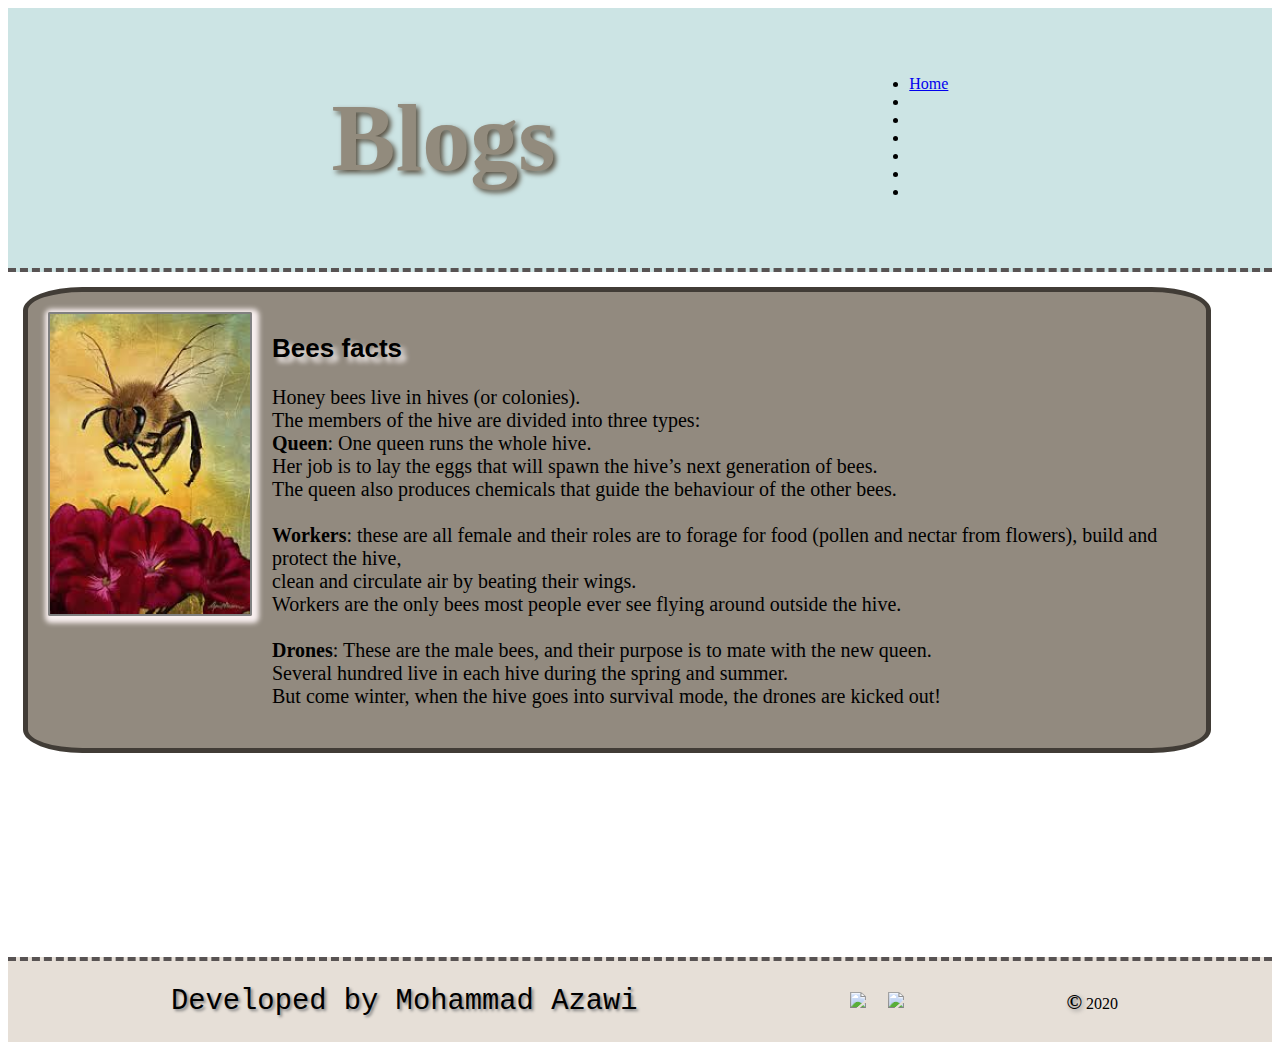
==== blogs.html @ b4b49e48 "add style to the content" ====
<!DOCTYPE html>
<html lang="en">
    <head>
        <title>Blogs</title>
        <meta charset="utf-8">
        <link rel="stylesheet" href="css/blog.css">
    </head>
    <body>
        <header id="b-header">
            <h1>Blogs</h1>
            <ul>
                <li><a href="index.html">Home</a></li>
                <li><a href="#one"></a></li>
                <li><a href="#two"></a></li>
                <li><a href="#three"></a></li>
                <li><a href="#four"></a></li>
                <li><a href="#five"></a></li>
                <li><a href="#six"></a></li>
            </ul>
        </header>
        <main>
                <div id="one" class="box">
                    <div>
                        <img src="img/Bees.jpg">
                    </div>
                    <div>
                        <h2>Bees facts</h2>
                        <p>
                            Honey bees live in hives (or colonies).<br>
                            The members of the hive are divided into three types:<br>
                            <strong>Queen</strong>: One queen runs the whole hive.<br>
                            Her job is to lay the eggs that will spawn the hive’s next generation of bees.<br>
                            The queen also produces chemicals that guide the behaviour of the other bees.<br><br>

                            <strong>Workers</strong>: 
                            these are all female and their roles are to forage for food
                            (pollen and nectar from flowers), build and protect the hive,<br>
                            clean and circulate air by beating their wings.<br>
                            Workers are the only bees most people ever see flying around outside the hive.<br><br>

                            <strong>Drones</strong>: These are the male bees,
                            and their purpose is to mate with the new queen.<br>
                            Several hundred live in each hive during the spring and summer.<br>
                            But come winter, when the hive goes into survival mode,
                            the drones are kicked out!<br>
                        </p>
                    </div>
                </div>
                <div id="two">
                    <div>
                        <img>
                    </div>
                    <h2></h2>
                    <p></p>
                </div>
                <div id="three">
                    <div>
                        <img>
                    </div>
                    <h2></h2>
                    <p></p>
                </div>
                <div id="four">
                    <div>
                        <img>
                    </div>
                    <h2></h2>
                    <p></p>
                </div>
                <div id="five">
                    <div>
                        <img>
                    </div>
                    <h2></h2>
                    <p></p>
                </div>
                <div id="six">
                    <div>
                        <img>
                    </div>
                    <h2></h2>
                    <p></p>
                </div>

        </main>
        <footer id="b-footer">
            <p>Developed by Mohammad Azawi</p>
            <ul>
                <li>
                  <img src="https://img.icons8.com/ios-filled/50/000000/linkedin.png"/>
                </li>
                <li>
                  <img src="https://img.icons8.com/ios-filled/50/000000/github.png"/>
                </li>
            </ul>
            <div><span>&copy;</span> 2020</div>
        </footer>
    </body>
</html>
---- css/blog.css ----
@import "header.css";
@import "footer.css";
@import "box.css";
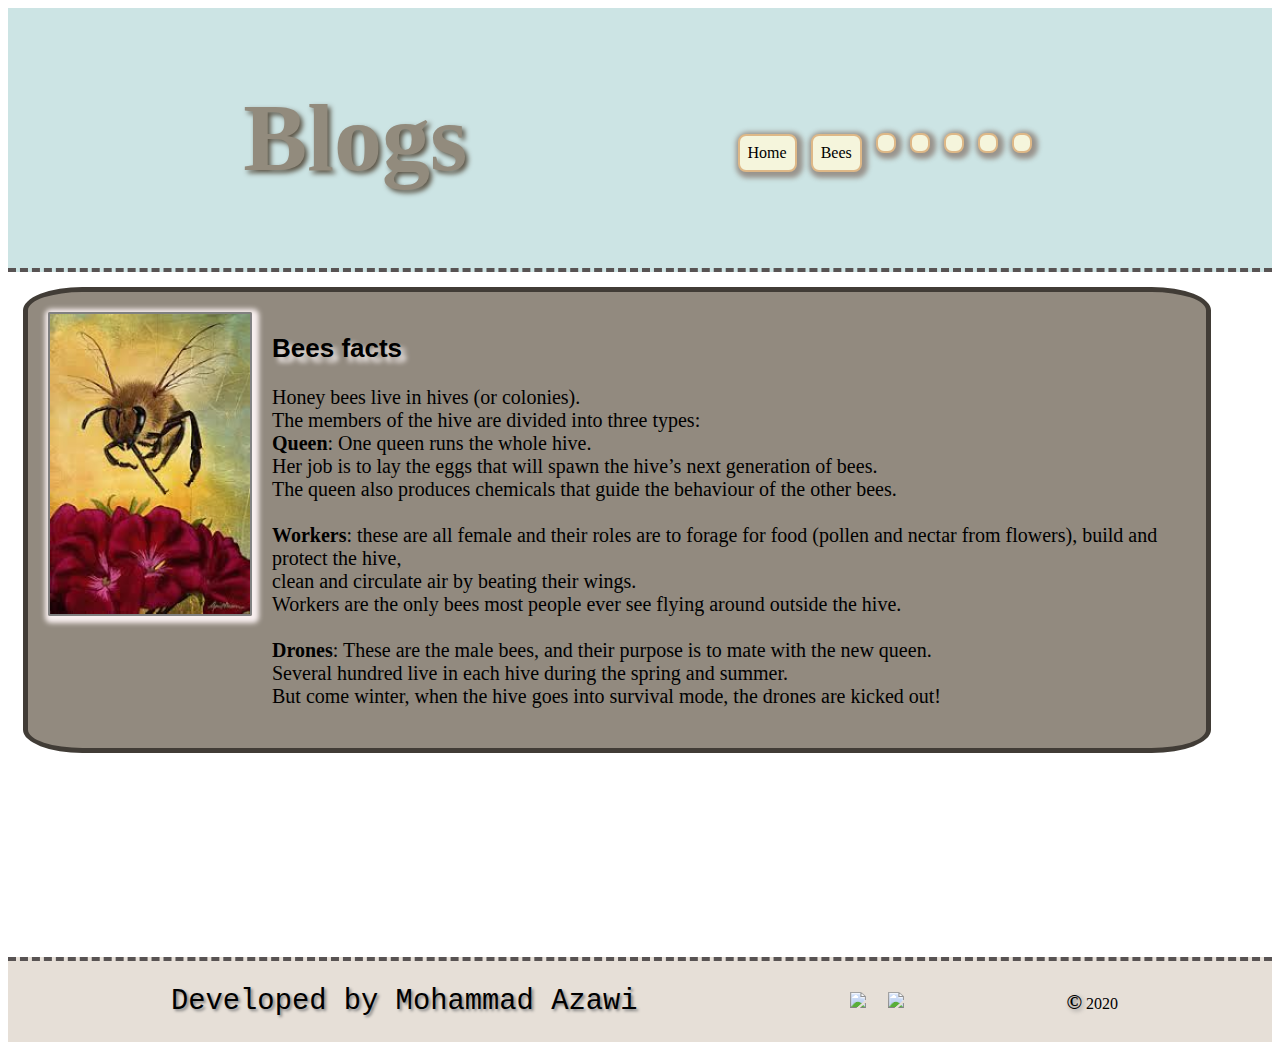
==== commit a93f6e67: "add ids and classes to nav.css" ====
--- a/blogs.html
+++ b/blogs.html
@@ -8,15 +8,17 @@
     <body>
         <header id="b-header">
             <h1>Blogs</h1>
-            <ul>
-                <li><a href="index.html">Home</a></li>
-                <li><a href="#one"></a></li>
-                <li><a href="#two"></a></li>
-                <li><a href="#three"></a></li>
-                <li><a href="#four"></a></li>
-                <li><a href="#five"></a></li>
-                <li><a href="#six"></a></li>
-            </ul>
+            <nav id="b-nav">
+                <ul>
+                    <li><a href="index.html">Home</a></li>
+                    <li><a href="#one"></a>Bees</li>
+                    <li><a href="#two"></a></li>
+                    <li><a href="#three"></a></li>
+                    <li><a href="#four"></a></li>
+                    <li><a href="#five"></a></li>
+                    <li><a href="#six"></a></li>
+                </ul>
+            </nav>
         </header>
         <main>
                 <div id="one" class="box">
--- a/css/blog.css
+++ b/css/blog.css
@@ -1,3 +1,4 @@
+@import "nav.css";
 @import "header.css";
 @import "footer.css";
 @import "box.css";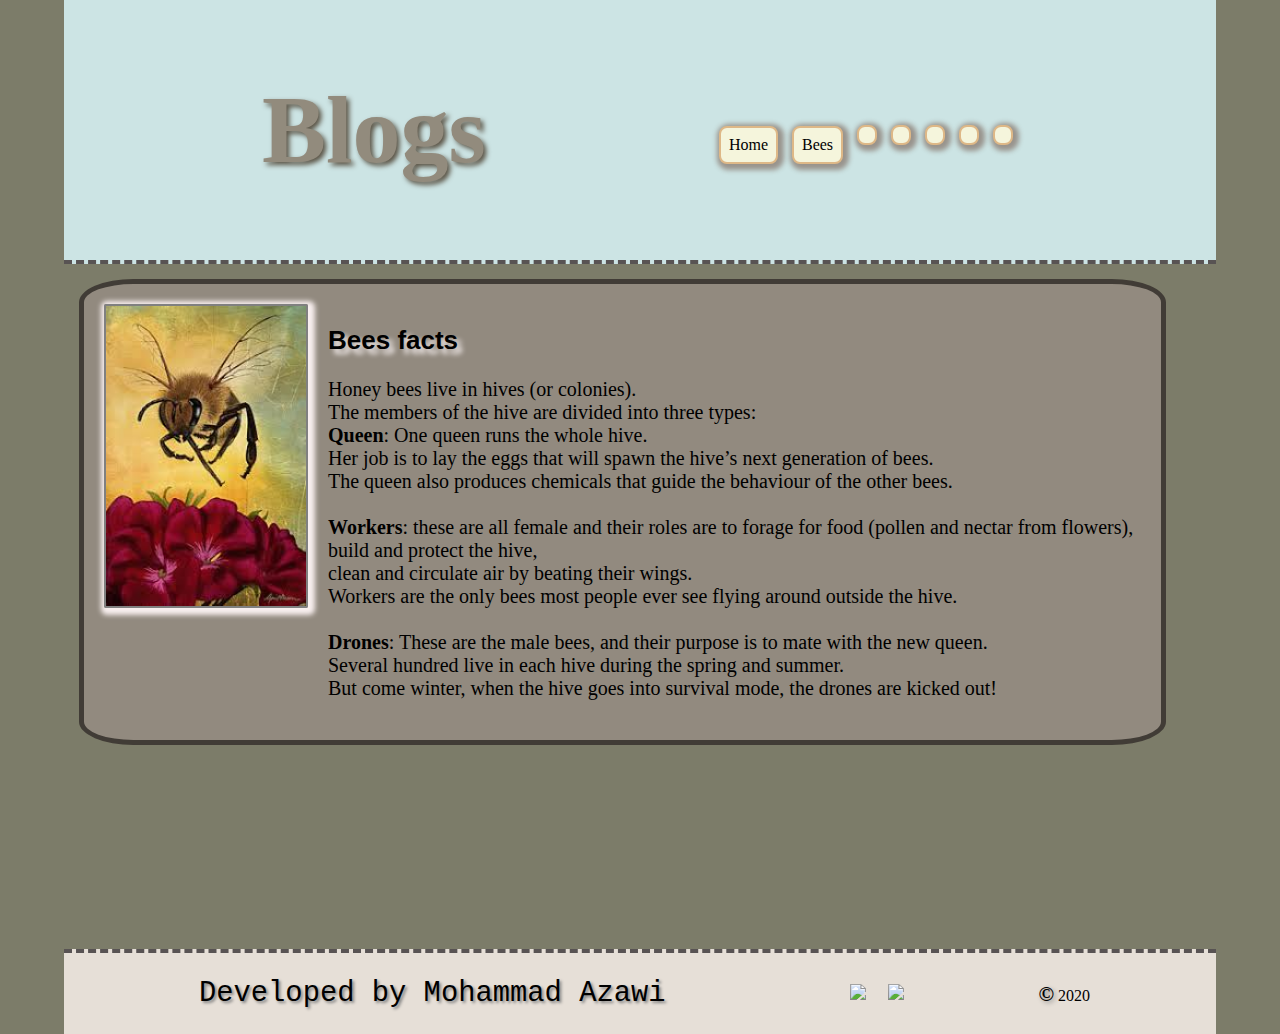
==== commit 1a3cbf32: "add img width and height" ====
--- a/blogs.html
+++ b/blogs.html
@@ -23,7 +23,7 @@
         <main>
                 <div id="one" class="box">
                     <div>
-                        <img src="img/Bees.jpg">
+                        <img src="img/Bees.jpg" alt="bees">
                     </div>
                     <div>
                         <h2>Bees facts</h2>
--- a/css/blog.css
+++ b/css/blog.css
@@ -1,4 +1,10 @@
 @import "nav.css";
 @import "header.css";
 @import "footer.css";
-@import "box.css";+@import "box.css";
+
+body{
+    width: 90%;
+    margin: 0 auto;
+    background-color: #7c7c69;
+}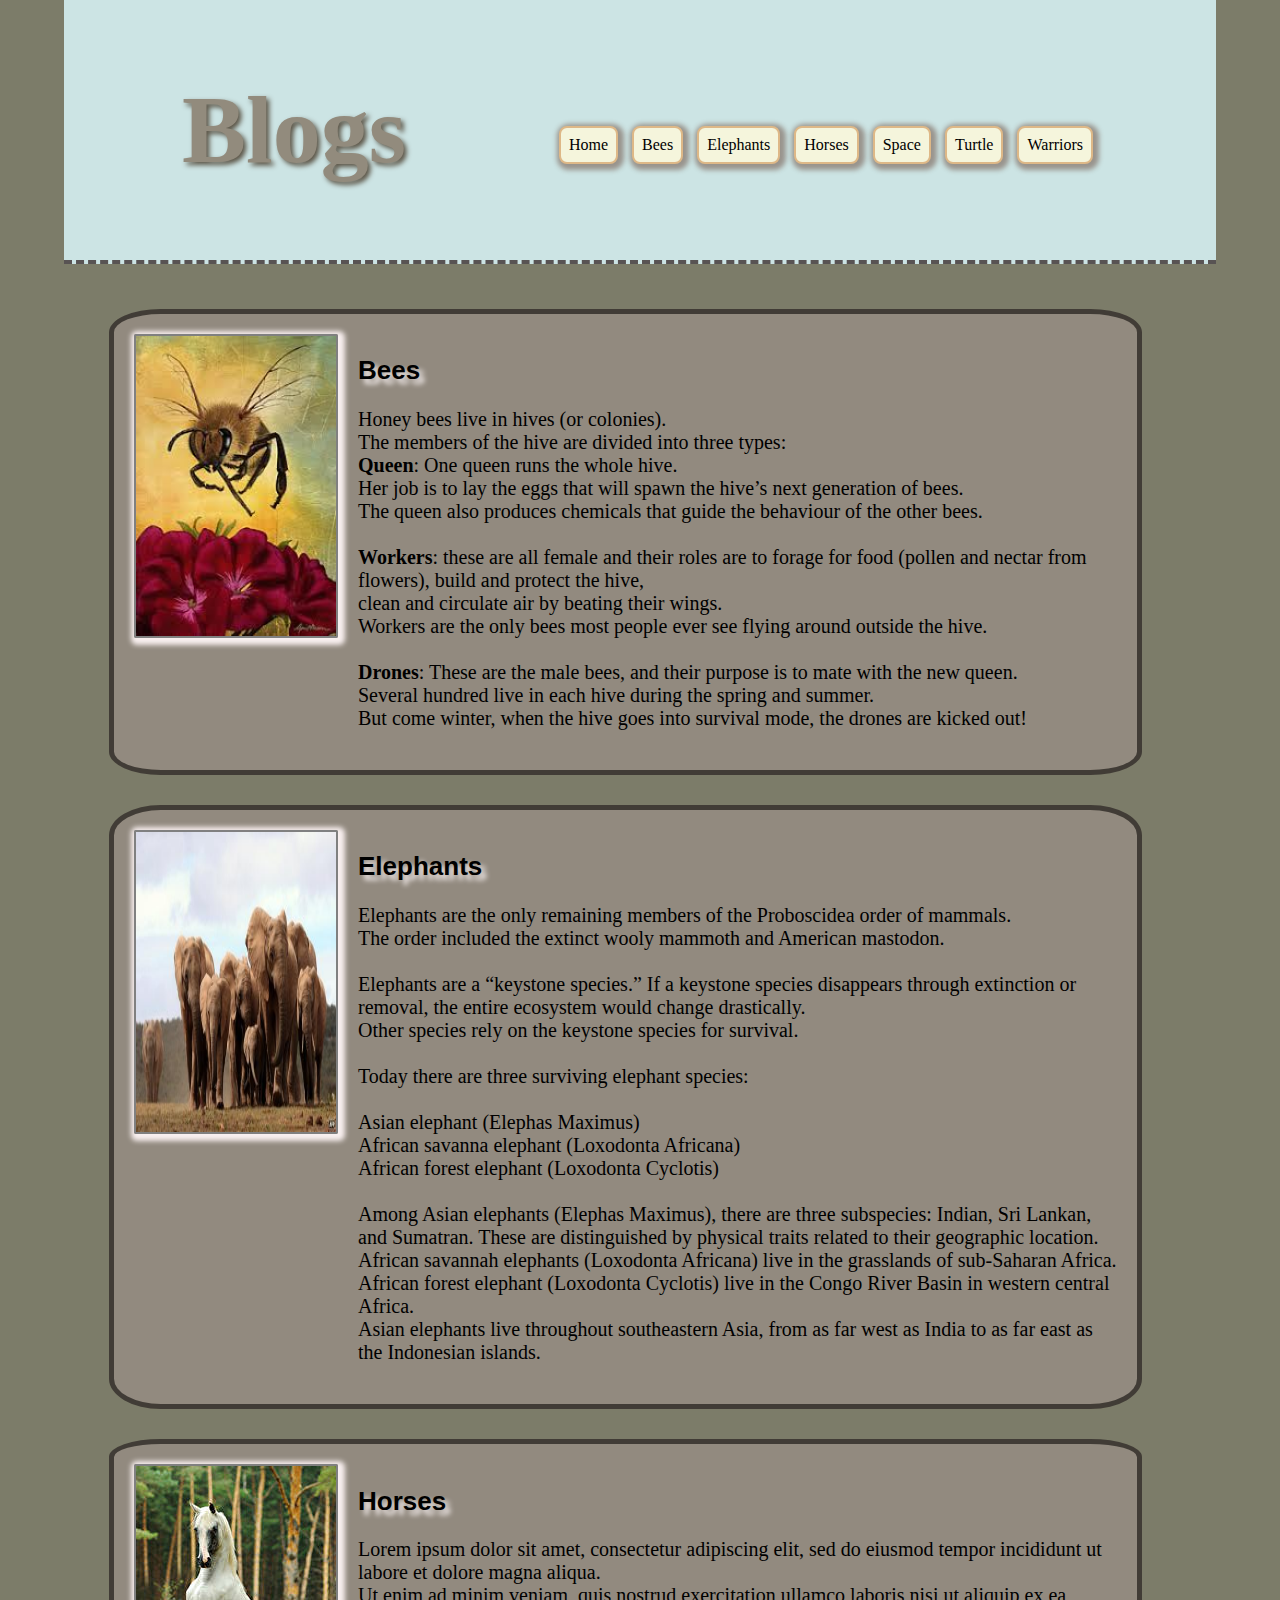
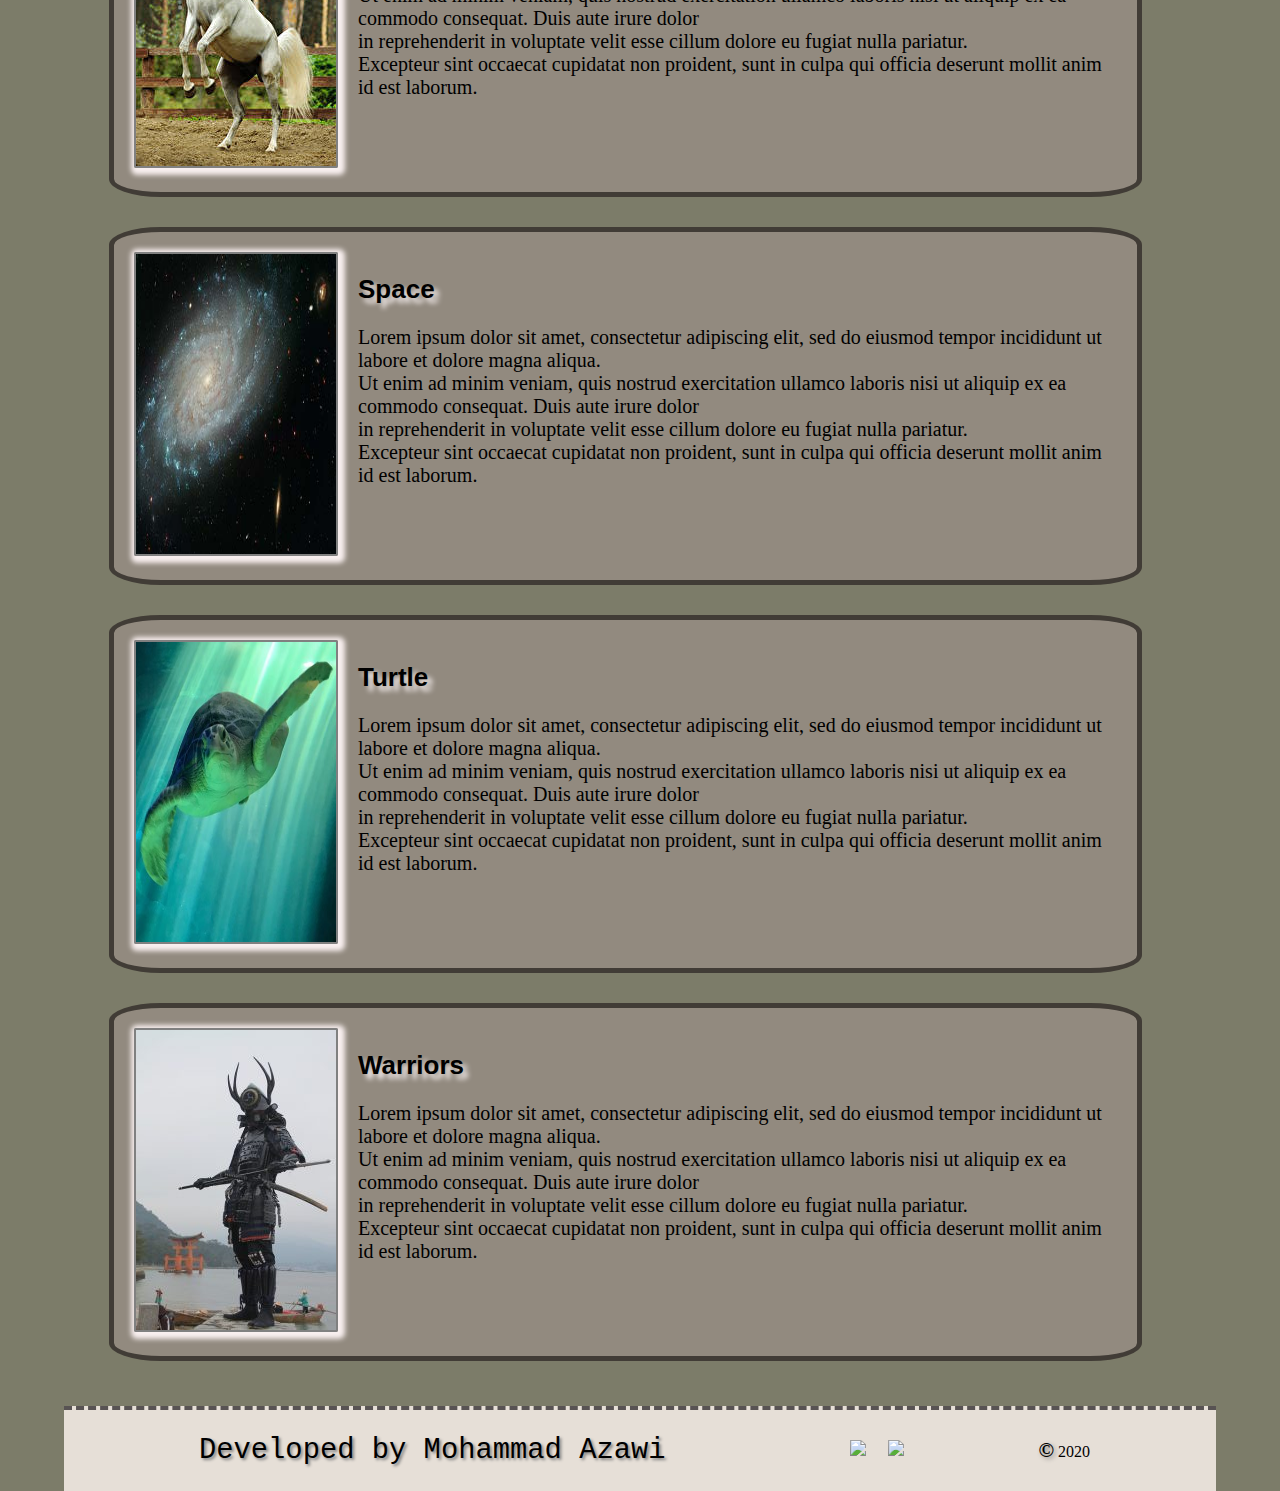
==== commit a8da9ce3: "add content to blogs page" ====
--- a/blogs.html
+++ b/blogs.html
@@ -11,22 +11,22 @@
             <nav id="b-nav">
                 <ul>
                     <li><a href="index.html">Home</a></li>
-                    <li><a href="#one"></a>Bees</li>
-                    <li><a href="#two"></a></li>
-                    <li><a href="#three"></a></li>
-                    <li><a href="#four"></a></li>
-                    <li><a href="#five"></a></li>
-                    <li><a href="#six"></a></li>
+                    <li><a href="#one">Bees</a></li>
+                    <li><a href="#two">Elephants</a></li>
+                    <li><a href="#three">Horses</a></li>
+                    <li><a href="#four">Space</a></li>
+                    <li><a href="#five">Turtle</a></li>
+                    <li><a href="#six">Warriors</a></li>
                 </ul>
             </nav>
         </header>
-        <main>
+        <main id="b-main">
                 <div id="one" class="box">
                     <div>
                         <img src="img/Bees.jpg" alt="bees">
                     </div>
                     <div>
-                        <h2>Bees facts</h2>
+                        <h2>Bees</h2>
                         <p>
                             Honey bees live in hives (or colonies).<br>
                             The members of the hive are divided into three types:<br>
@@ -48,40 +48,107 @@
                         </p>
                     </div>
                 </div>
-                <div id="two">
+                <div id="two" class="box">
                     <div>
-                        <img>
+                        <img src="img/elephant.jpg" alt="elephant">
                     </div>
-                    <h2></h2>
-                    <p></p>
+                    <div>
+                        <h2>Elephants</h2>
+                        <p>
+                        Elephants are the only remaining members of the Proboscidea order of mammals.<br>
+                        The order included the extinct wooly mammoth and American mastodon.<br> 
+                        <br>
+                        Elephants are a “keystone species.” 
+                        If a keystone species disappears through extinction or removal,
+                        the entire ecosystem would change drastically.<br>
+                        Other species rely on the keystone species for survival.<br>
+                        <br>
+                        Today there are three surviving elephant species:<br>
+                       <br>
+                        Asian elephant (Elephas Maximus)<br>
+                        African savanna elephant (Loxodonta Africana)<br>
+                        African forest elephant (Loxodonta Cyclotis)<br>
+                        <br>       
+                        Among Asian elephants (Elephas Maximus), 
+                        there are three subspecies: Indian, Sri Lankan,
+                        and Sumatran. These are distinguished 
+                        by physical traits related to their geographic location.<br>
+                        African savannah elephants (Loxodonta Africana)
+                        live in the grasslands of sub-Saharan Africa.<br>
+                        African forest elephant (Loxodonta Cyclotis)
+                        live in the Congo River Basin in western central Africa.<br>
+                        Asian elephants live throughout southeastern Asia,
+                         from as far west as India to as far east as the Indonesian islands.<br>
+                        </p>
+                    </div>
                 </div>
-                <div id="three">
+                <div id="three" class="box">
                     <div>
-                        <img>
+                        <img src="img/Horse.jpg" alt="horse">
                     </div>
-                    <h2></h2>
-                    <p></p>
+                    <div>
+                        <h2>Horses</h2>
+                        <p>
+                        Lorem ipsum dolor sit amet, consectetur adipiscing elit,
+                        sed do eiusmod tempor incididunt ut labore et dolore magna aliqua.<br>
+                        Ut enim ad minim veniam, quis nostrud exercitation ullamco laboris nisi
+                        ut aliquip ex ea commodo consequat. Duis aute irure dolor <br>
+                        in reprehenderit in voluptate velit esse cillum dolore eu fugiat nulla pariatur.<br>
+                        Excepteur sint occaecat cupidatat non proident,
+                        sunt in culpa qui officia deserunt mollit anim id est laborum.<br>
+                        </p>
+                    </div>
                 </div>
-                <div id="four">
+                <div id="four" class="box">
                     <div>
-                        <img>
+                        <img src="img/space.jpg" alt="space">
                     </div>
-                    <h2></h2>
-                    <p></p>
+                    <div>
+                        <h2>Space</h2>
+                        <p>
+                        Lorem ipsum dolor sit amet, consectetur adipiscing elit,
+                        sed do eiusmod tempor incididunt ut labore et dolore magna aliqua.<br>
+                        Ut enim ad minim veniam, quis nostrud exercitation ullamco laboris nisi
+                        ut aliquip ex ea commodo consequat. Duis aute irure dolor <br>
+                        in reprehenderit in voluptate velit esse cillum dolore eu fugiat nulla pariatur.<br>
+                        Excepteur sint occaecat cupidatat non proident,
+                        sunt in culpa qui officia deserunt mollit anim id est laborum.<br>
+                        </p>
+                    </div>
                 </div>
-                <div id="five">
+                <div id="five" class="box">
                     <div>
-                        <img>
+                        <img src="img/turtle.jpg" alt="turtle">
                     </div>
-                    <h2></h2>
-                    <p></p>
+                    <div>
+                        <h2>Turtle</h2>
+                        <p>
+                        Lorem ipsum dolor sit amet, consectetur adipiscing elit,
+                        sed do eiusmod tempor incididunt ut labore et dolore magna aliqua.<br>
+                        Ut enim ad minim veniam, quis nostrud exercitation ullamco laboris nisi
+                        ut aliquip ex ea commodo consequat. Duis aute irure dolor <br>
+                        in reprehenderit in voluptate velit esse cillum dolore eu fugiat nulla pariatur.<br>
+                        Excepteur sint occaecat cupidatat non proident,
+                        sunt in culpa qui officia deserunt mollit anim id est laborum.<br> 
+                        </p>
+                    </div>
                 </div>
-                <div id="six">
+                <div id="six" class="box">
                     <div>
-                        <img>
+                        <img src="img/warriors.jpg" alt="warrior"> 
                     </div>
-                    <h2></h2>
-                    <p></p>
+                    <div>
+                        <h2>Warriors</h2>
+                        <p>
+                            Lorem ipsum dolor sit amet, consectetur adipiscing elit,
+                            sed do eiusmod tempor incididunt ut labore et dolore magna aliqua.<br>
+                            Ut enim ad minim veniam, quis nostrud exercitation ullamco laboris nisi
+                            ut aliquip ex ea commodo consequat. Duis aute irure dolor <br>
+                            in reprehenderit in voluptate velit esse cillum dolore eu fugiat nulla pariatur.<br>
+                            Excepteur sint occaecat cupidatat non proident,
+                            sunt in culpa qui officia deserunt mollit anim id est laborum.<br>
+                        </p>
+                    </div>
                 </div>
 
         </main>
--- a/css/blog.css
+++ b/css/blog.css
@@ -7,4 +7,12 @@
     width: 90%;
     margin: 0 auto;
     background-color: #7c7c69;
-}+}
+
+#b-main{
+    display: flex;
+    flex-direction: column;
+    padding: 15px;
+    margin: 15px;
+}
+
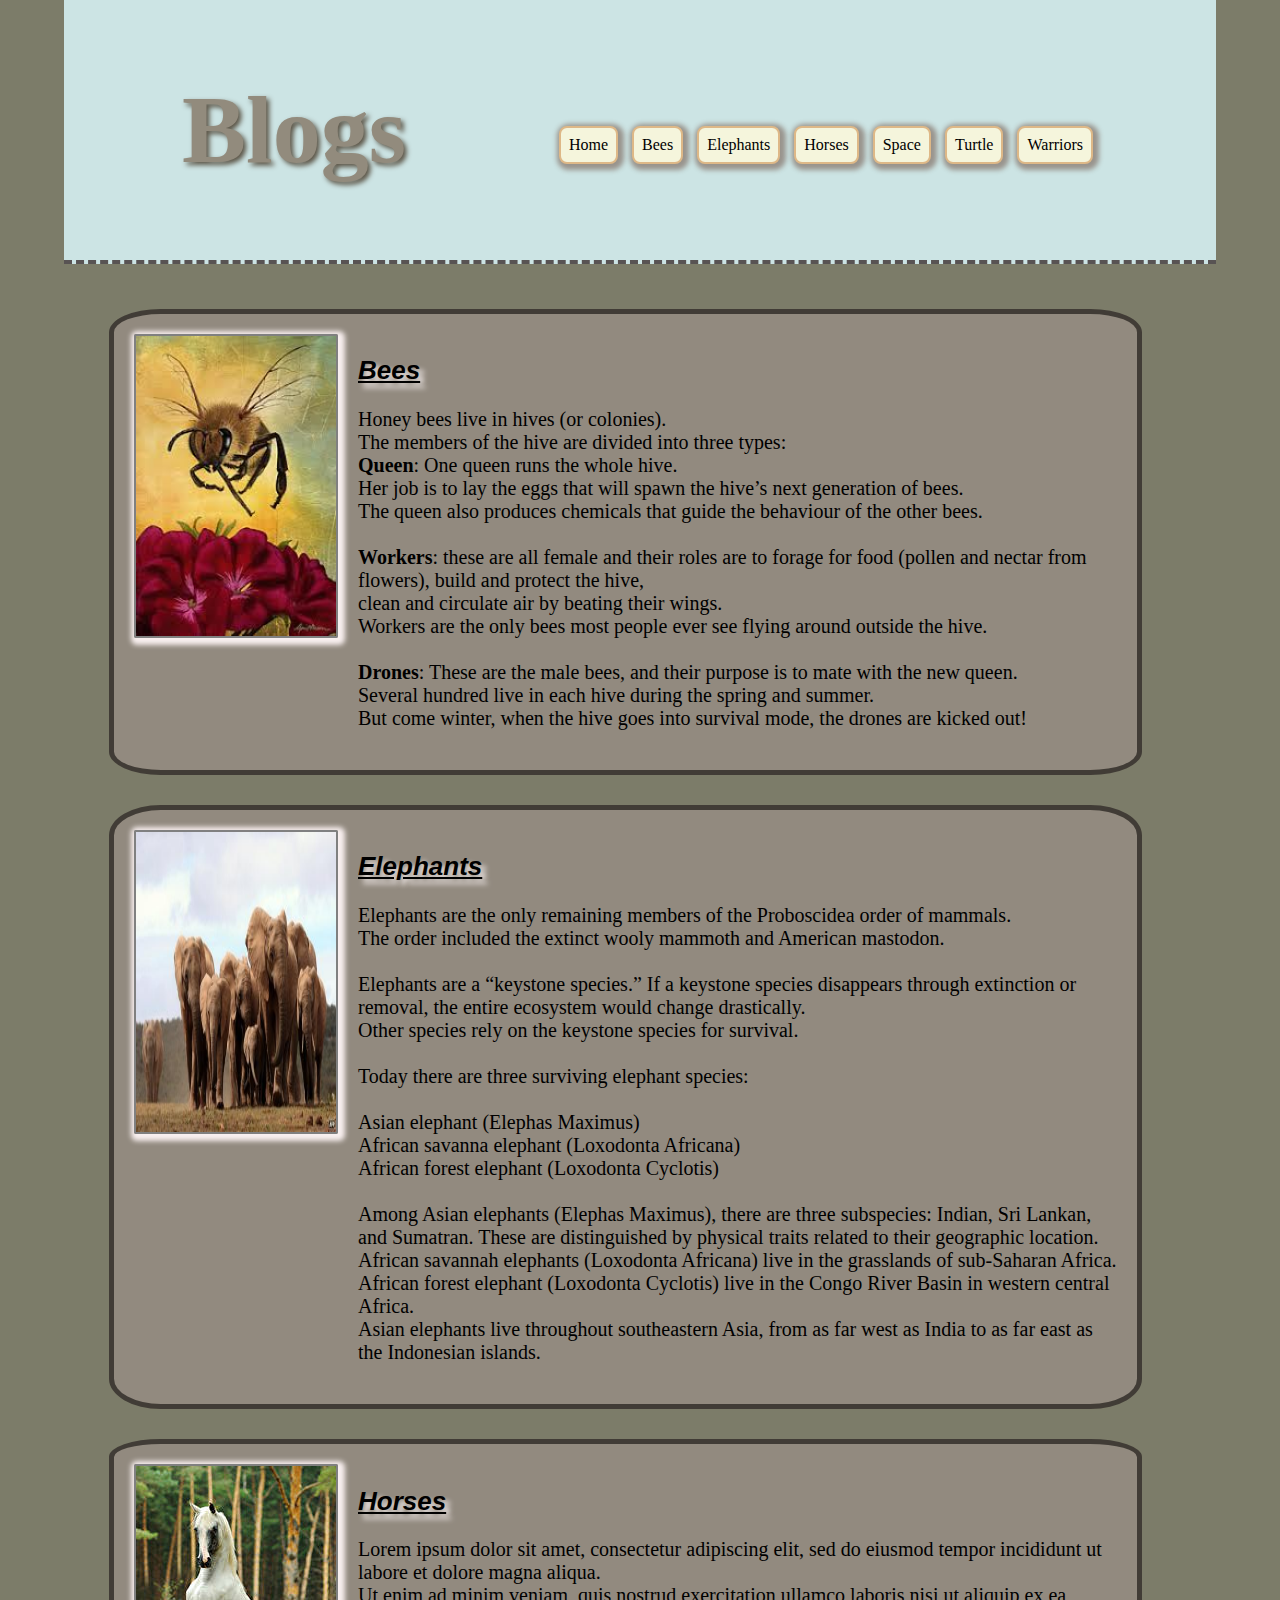
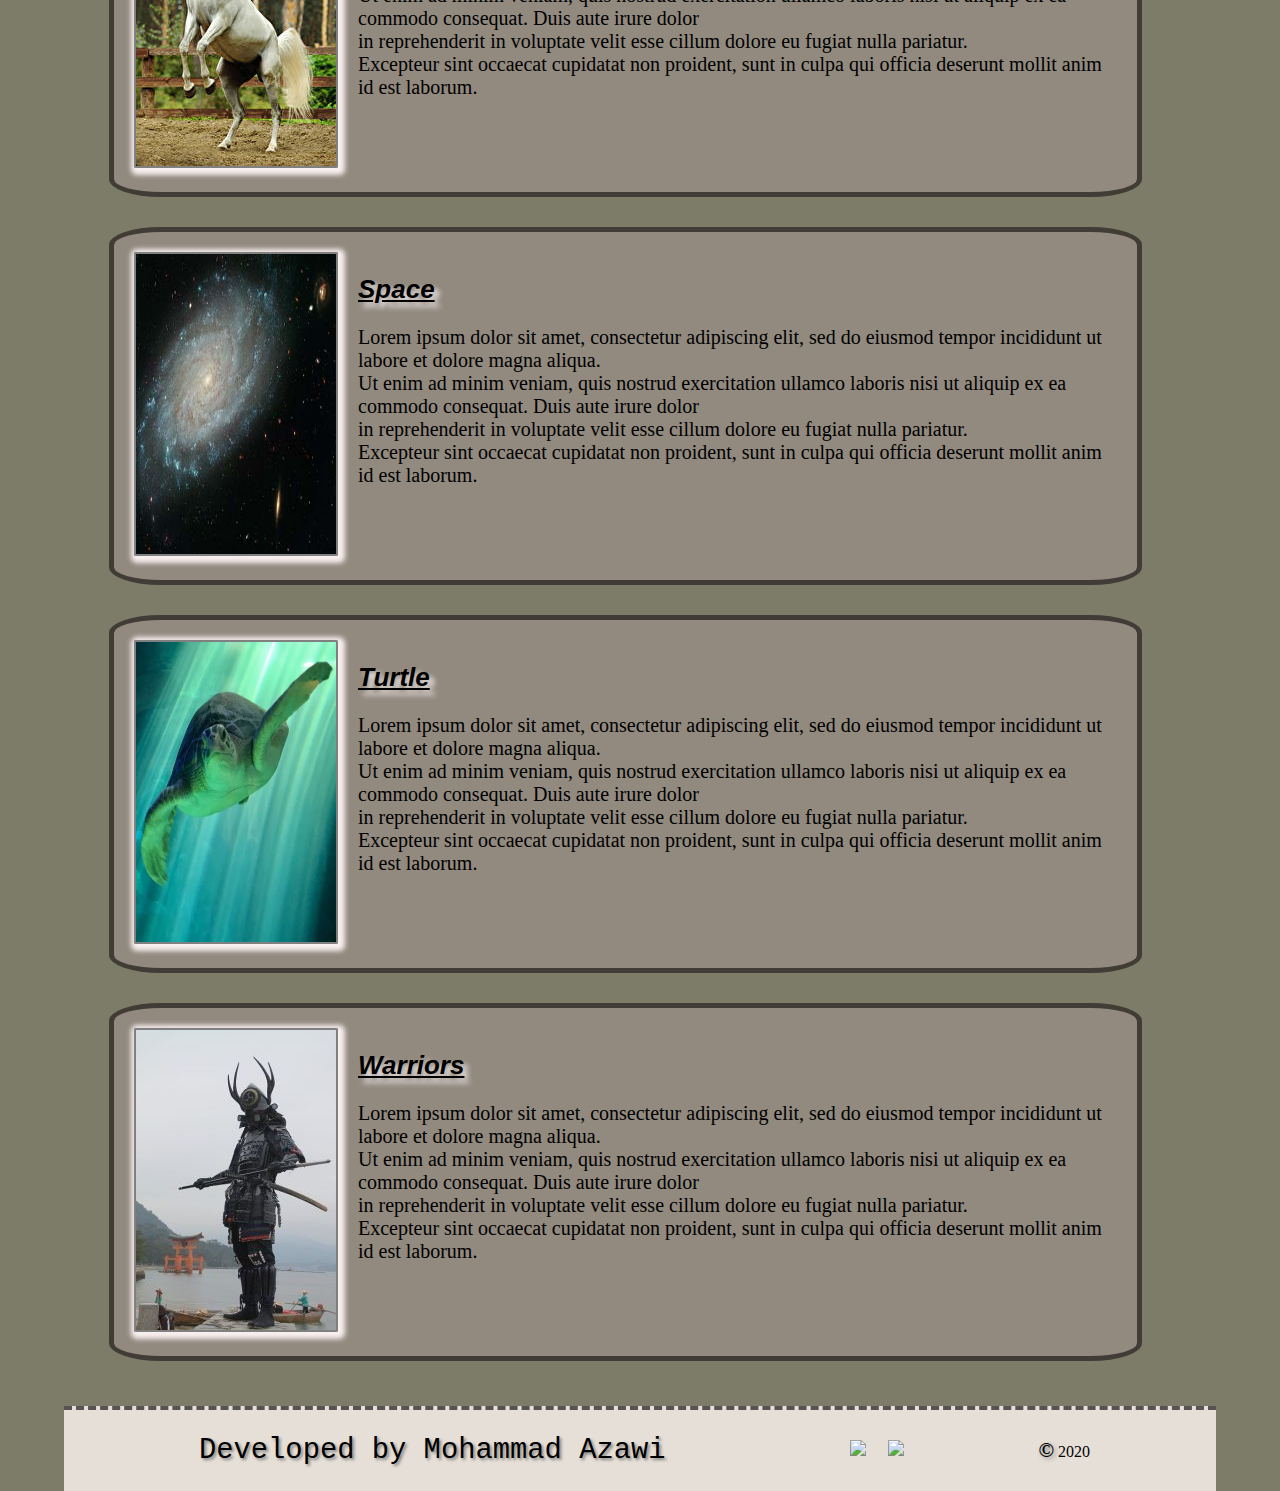
==== commit dd53998e: "add viewport to both pages" ====
--- a/blogs.html
+++ b/blogs.html
@@ -3,6 +3,7 @@
     <head>
         <title>Blogs</title>
         <meta charset="utf-8">
+        <meta name="viewport" content="width=device-width, initial-scale=1.0">
         <link rel="stylesheet" href="css/blog.css">
     </head>
     <body>
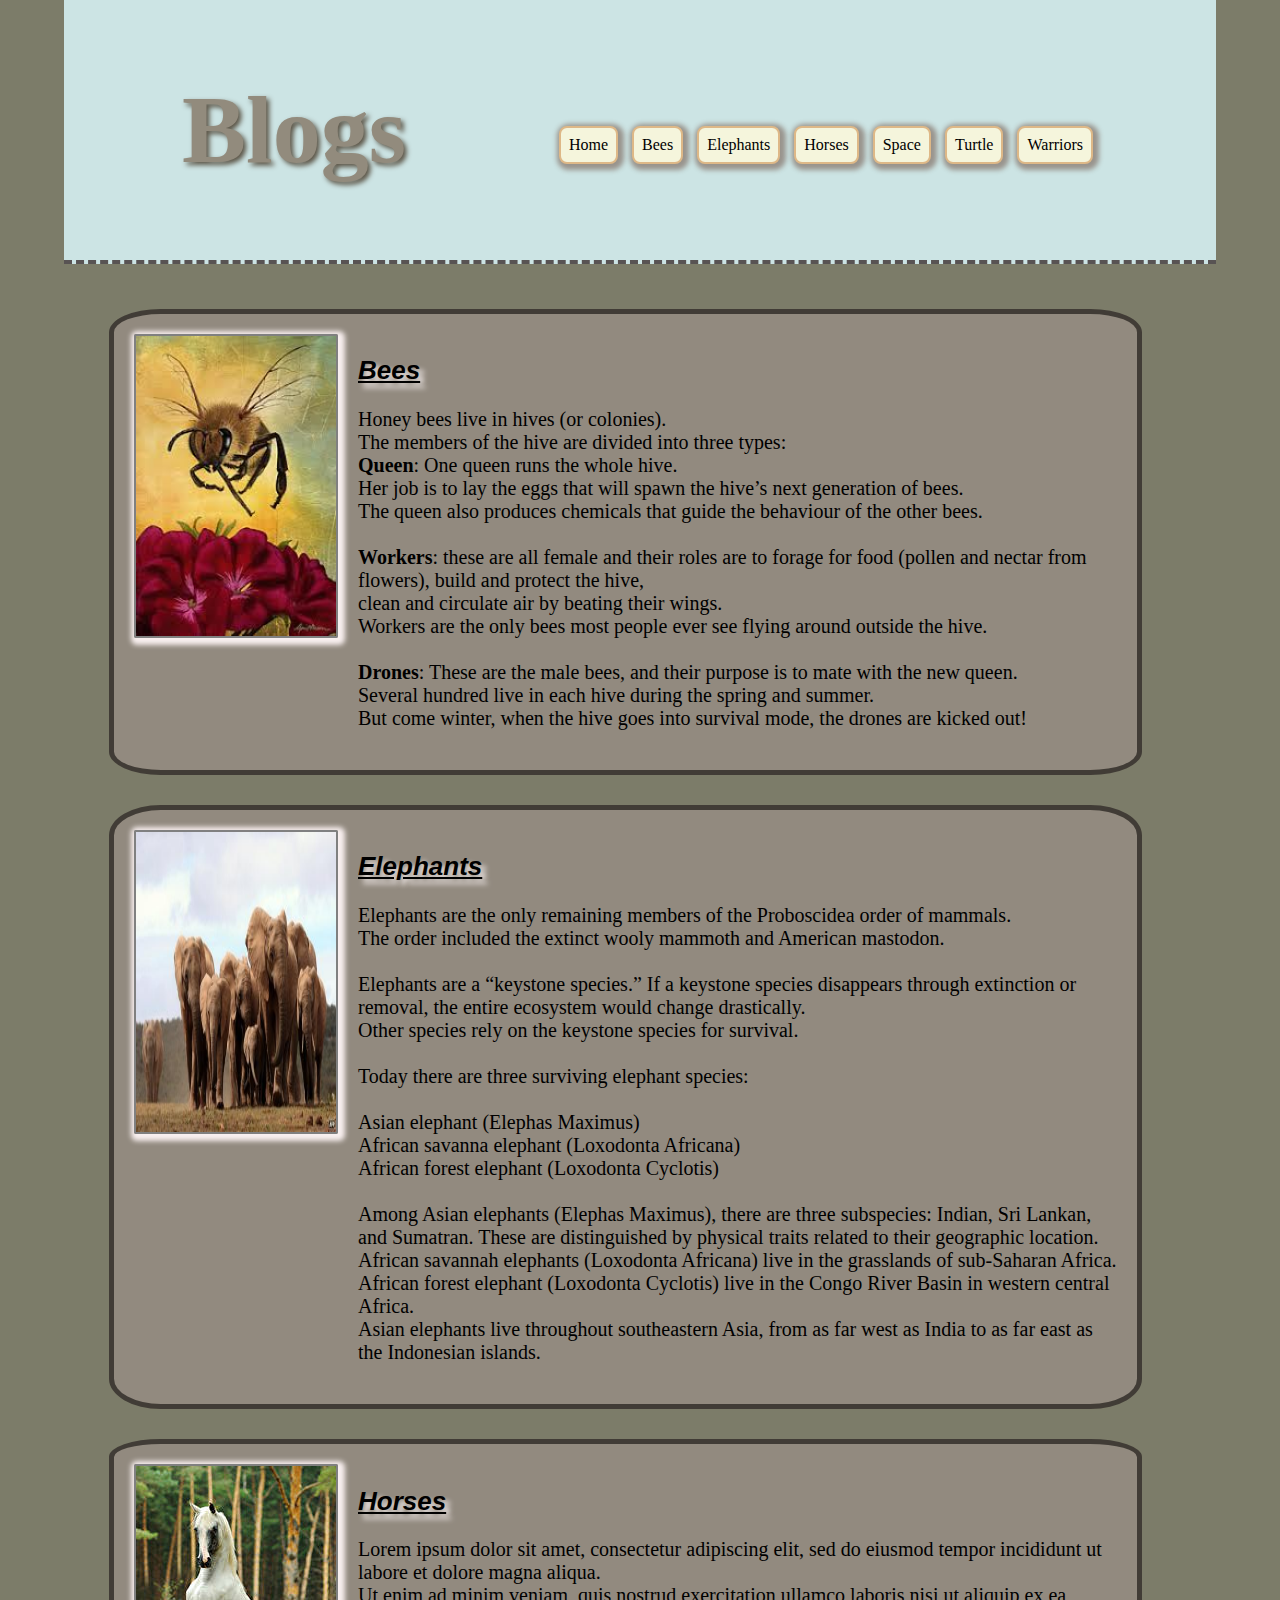
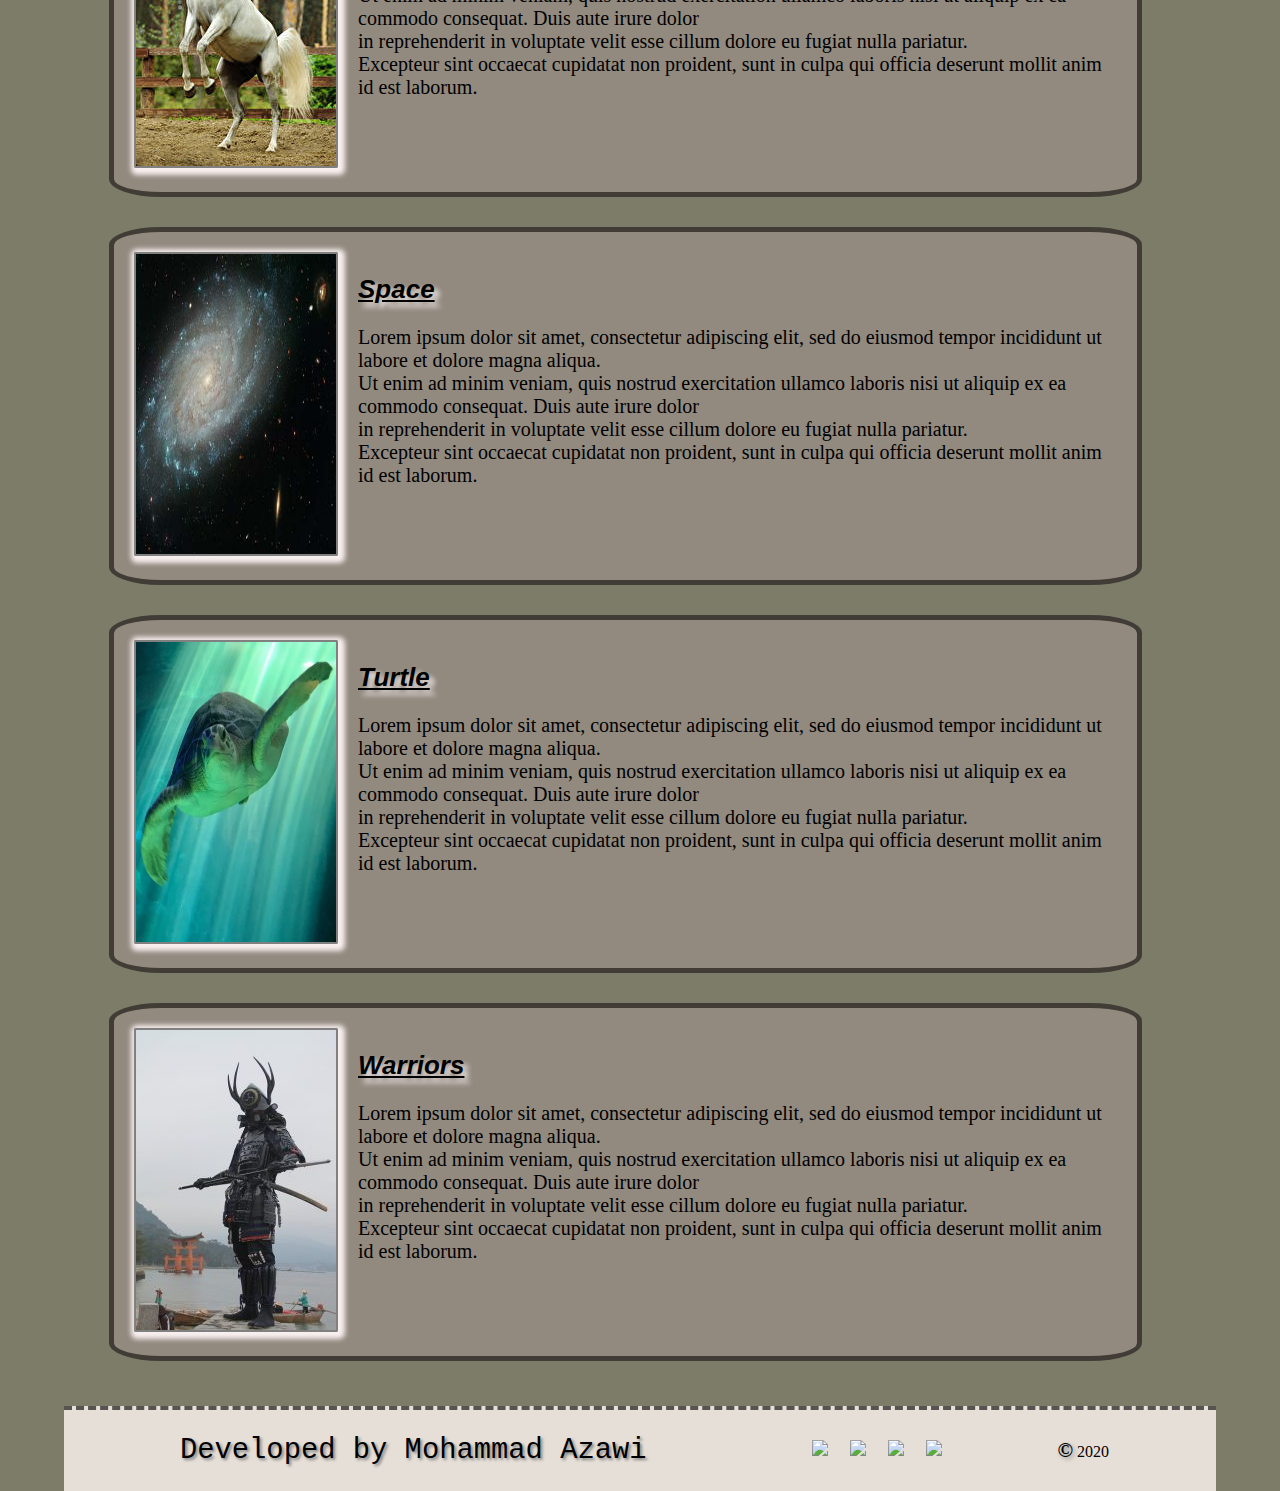
==== commit a48b587e: "add Social sharing" ====
--- a/blogs.html
+++ b/blogs.html
@@ -162,6 +162,12 @@
                 <li>
                   <img src="https://img.icons8.com/ios-filled/50/000000/github.png"/>
                 </li>
+                <li>
+                    <img src="https://img.icons8.com/ios-glyphs/52/000000/facebook-new.png"/>
+                 </li>
+                 <li>
+                   <img src="https://img.icons8.com/material/48/000000/twitter--v1.png"/>
+                 </li>  
             </ul>
             <div><span>&copy;</span> 2020</div>
         </footer>
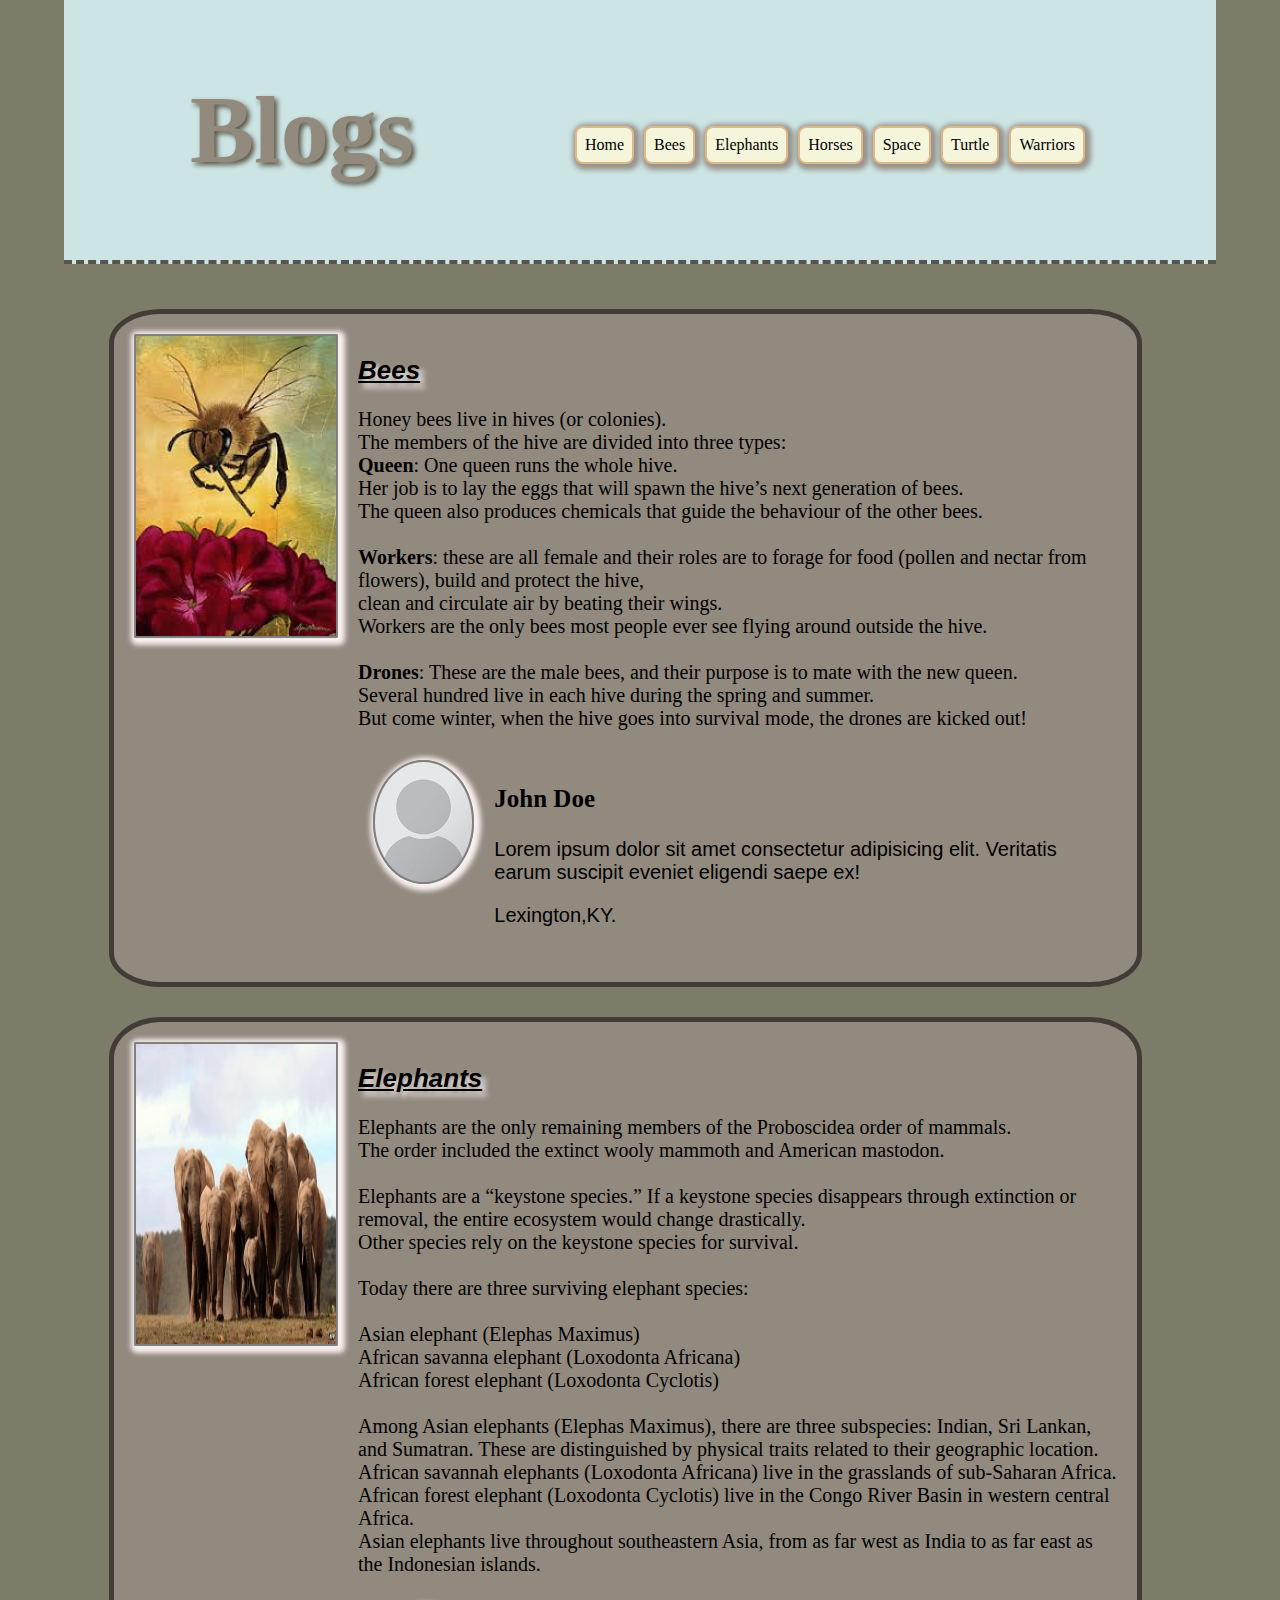
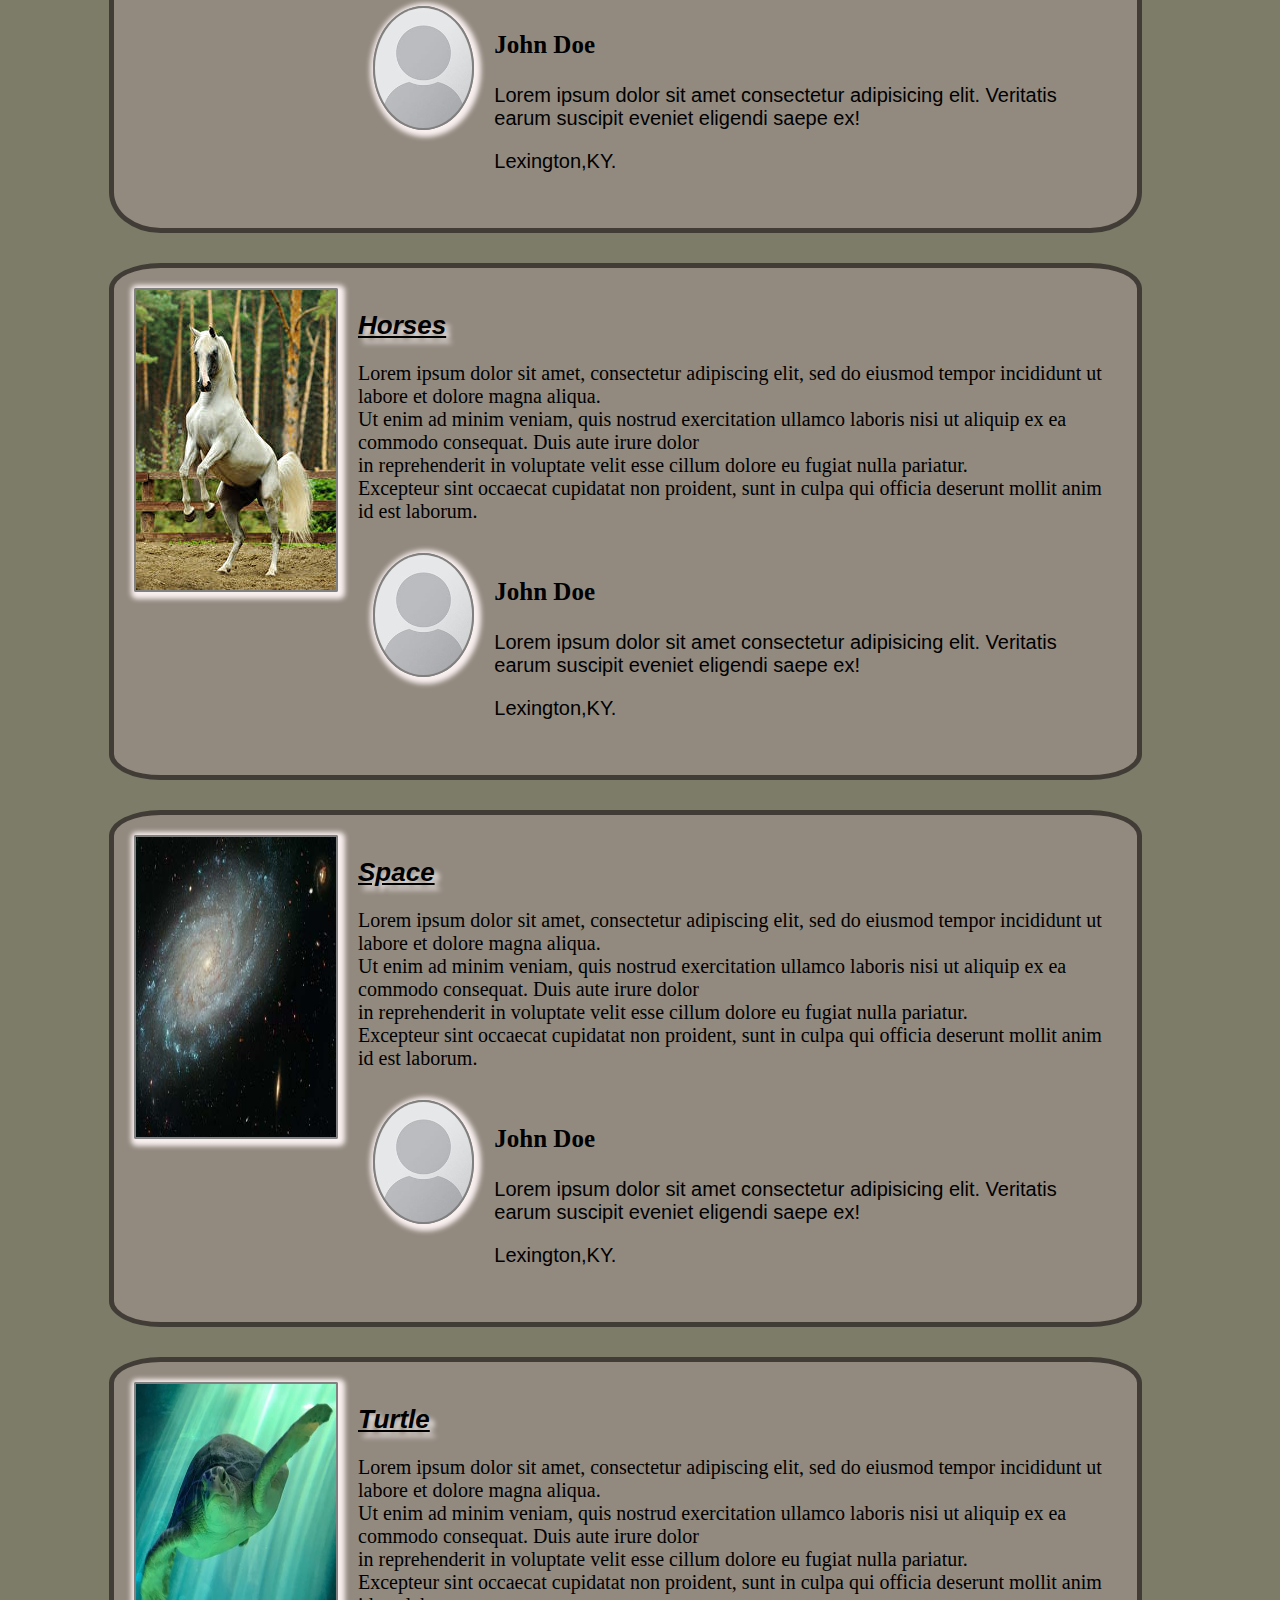
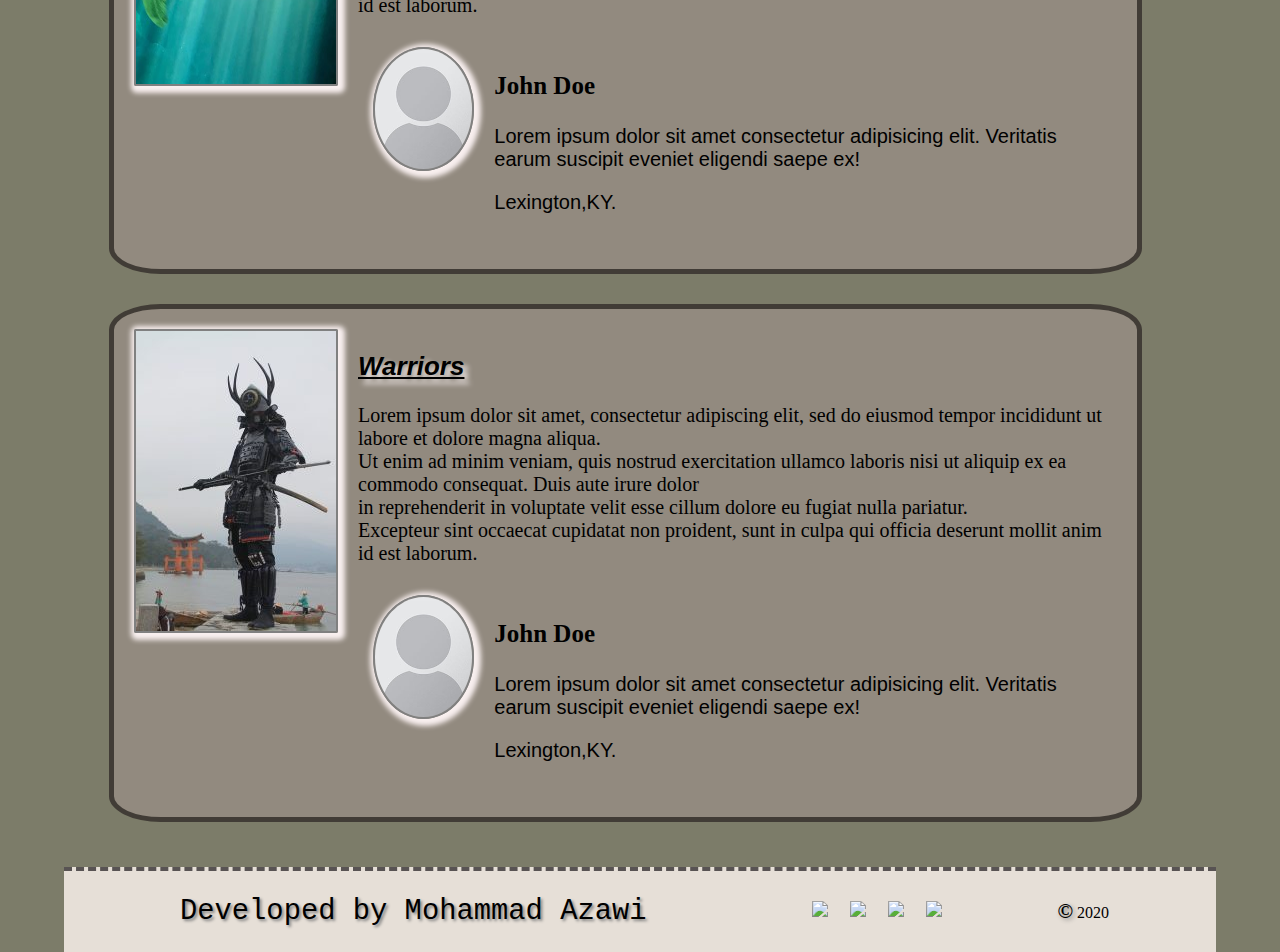
==== commit 691662f2: "add author details" ====
--- a/blogs.html
+++ b/blogs.html
@@ -47,6 +47,25 @@
                             But come winter, when the hive goes into survival mode,
                             the drones are kicked out!<br>
                         </p>
+                        <section class="author-details">
+                            <img
+                              src="img/image_preview.png"
+                              alt="Author's professional headshot"
+                            />
+                      
+                            <div>
+                              <h3>
+                                John Doe
+                              </h3>
+                              <p>
+                                Lorem ipsum dolor sit amet consectetur adipisicing elit. Veritatis
+                                earum suscipit eveniet eligendi saepe ex!
+                              </p>
+                              <p>
+                                Lexington,KY.
+                              </p>
+                            </div>
+                          </section>
                     </div>
                 </div>
                 <div id="two" class="box">
@@ -81,6 +100,25 @@
                         Asian elephants live throughout southeastern Asia,
                          from as far west as India to as far east as the Indonesian islands.<br>
                         </p>
+                        <section class="author-details">
+                            <img
+                              src="img/image_preview.png"
+                              alt="Author's professional headshot"
+                            />
+                      
+                            <div>
+                              <h3>
+                                John Doe
+                              </h3>
+                              <p>
+                                Lorem ipsum dolor sit amet consectetur adipisicing elit. Veritatis
+                                earum suscipit eveniet eligendi saepe ex!
+                              </p>
+                              <p>
+                                Lexington,KY.
+                              </p>
+                            </div>
+                          </section>
                     </div>
                 </div>
                 <div id="three" class="box">
@@ -98,6 +136,25 @@
                         Excepteur sint occaecat cupidatat non proident,
                         sunt in culpa qui officia deserunt mollit anim id est laborum.<br>
                         </p>
+                        <section class="author-details">
+                            <img
+                              src="img/image_preview.png"
+                              alt="Author's professional headshot"
+                            />
+                      
+                            <div>
+                              <h3>
+                                John Doe
+                              </h3>
+                              <p>
+                                Lorem ipsum dolor sit amet consectetur adipisicing elit. Veritatis
+                                earum suscipit eveniet eligendi saepe ex!
+                              </p>
+                              <p>
+                                Lexington,KY.
+                              </p>
+                            </div>
+                          </section>
                     </div>
                 </div>
                 <div id="four" class="box">
@@ -115,6 +172,25 @@
                         Excepteur sint occaecat cupidatat non proident,
                         sunt in culpa qui officia deserunt mollit anim id est laborum.<br>
                         </p>
+                        <section class="author-details">
+                            <img
+                              src="img/image_preview.png"
+                              alt="Author's professional headshot"
+                            />
+                      
+                            <div>
+                              <h3>
+                                John Doe
+                              </h3>
+                              <p>
+                                Lorem ipsum dolor sit amet consectetur adipisicing elit. Veritatis
+                                earum suscipit eveniet eligendi saepe ex!
+                              </p>
+                              <p>
+                                Lexington,KY.
+                              </p>
+                            </div>
+                          </section>
                     </div>
                 </div>
                 <div id="five" class="box">
@@ -132,6 +208,25 @@
                         Excepteur sint occaecat cupidatat non proident,
                         sunt in culpa qui officia deserunt mollit anim id est laborum.<br> 
                         </p>
+                        <section class="author-details">
+                            <img
+                              src="img/image_preview.png"
+                              alt="Author's professional headshot"
+                            />
+                      
+                            <div>
+                              <h3>
+                                John Doe
+                              </h3>
+                              <p>
+                                Lorem ipsum dolor sit amet consectetur adipisicing elit. Veritatis
+                                earum suscipit eveniet eligendi saepe ex!
+                              </p>
+                              <p>
+                                Lexington,KY.
+                              </p>
+                            </div>
+                          </section>
                     </div>
                 </div>
                 <div id="six" class="box">
@@ -149,6 +244,25 @@
                             Excepteur sint occaecat cupidatat non proident,
                             sunt in culpa qui officia deserunt mollit anim id est laborum.<br>
                         </p>
+                        <section class="author-details">
+                            <img
+                              src="img/image_preview.png"
+                              alt="Author's professional headshot"
+                            />
+                      
+                            <div>
+                              <h3>
+                                John Doe
+                              </h3>
+                              <p>
+                                Lorem ipsum dolor sit amet consectetur adipisicing elit. Veritatis
+                                earum suscipit eveniet eligendi saepe ex!
+                              </p>
+                              <p>
+                                Lexington,KY.
+                              </p>
+                            </div>
+                          </section>
                     </div>
                 </div>
 
--- a/css/blog.css
+++ b/css/blog.css
@@ -16,3 +16,33 @@
     margin: 15px;
 }
 
+.author-details{
+    display: flex;
+    justify-content: space-around;
+    margin: 5px;
+    padding: 10px;
+}
+
+
+.author-details img{
+    width: 120px;
+    height: 120px;
+    border-radius: 50%;
+}
+
+.author-details h3{
+   font-family: fantasy;
+   font-size: 25px;
+}
+
+.author-details p{
+   font-family: Arial, Helvetica, sans-serif;
+}
+
+@media (max-width: 900px){
+    .author-details{
+        flex-direction:column;
+        justify-content: space-around;
+    }
+
+}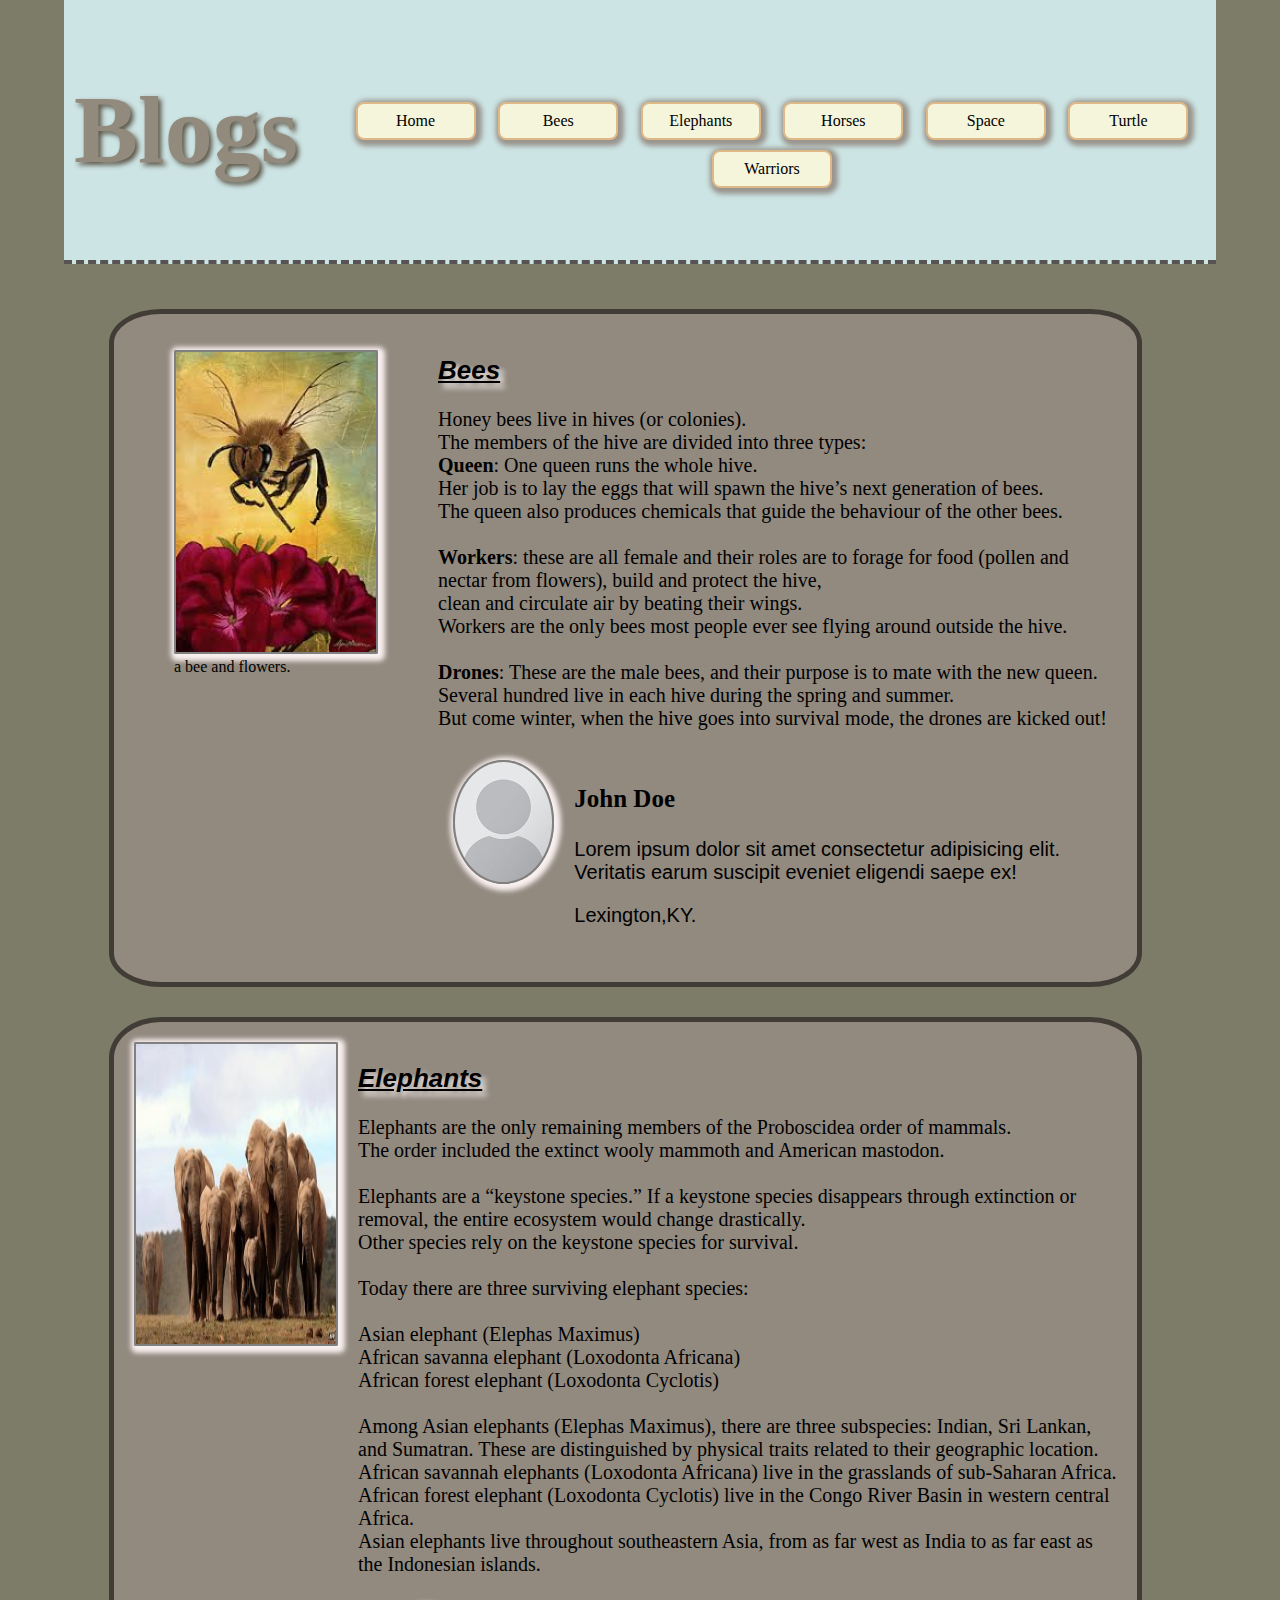
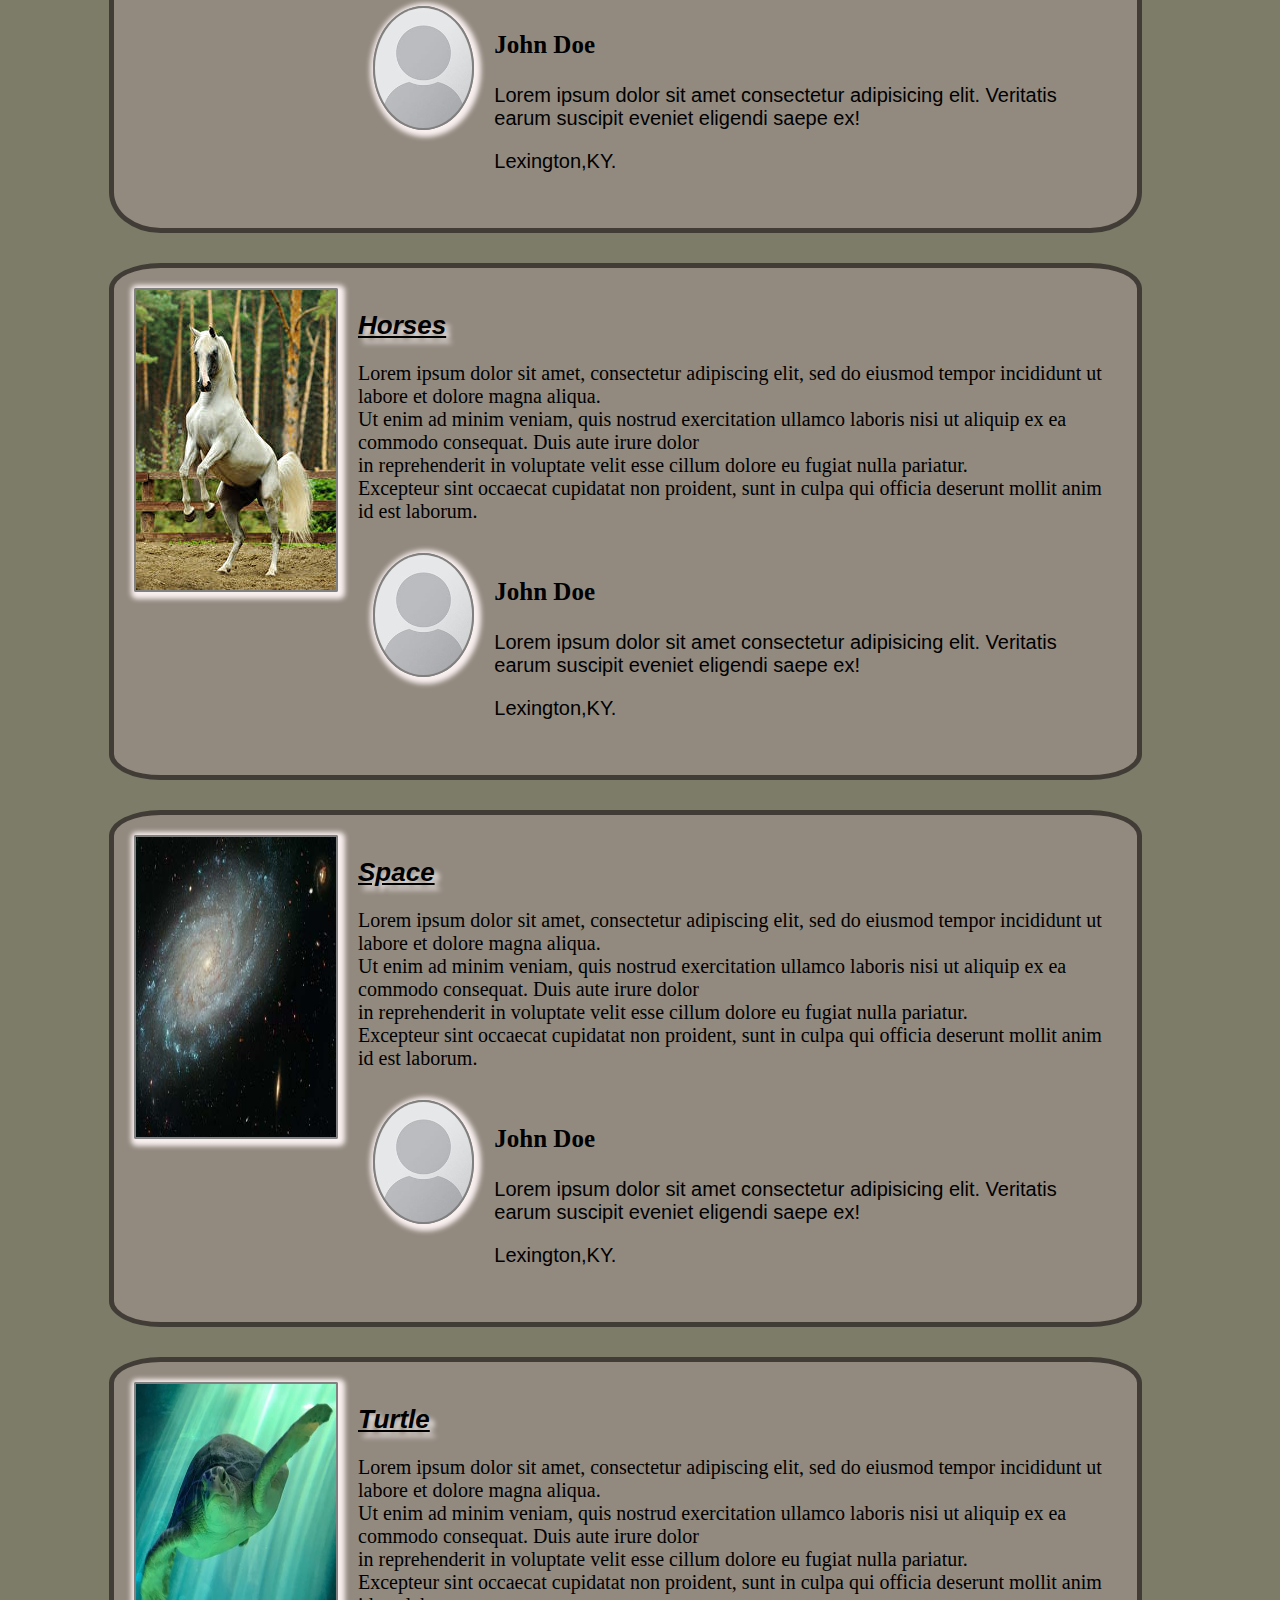
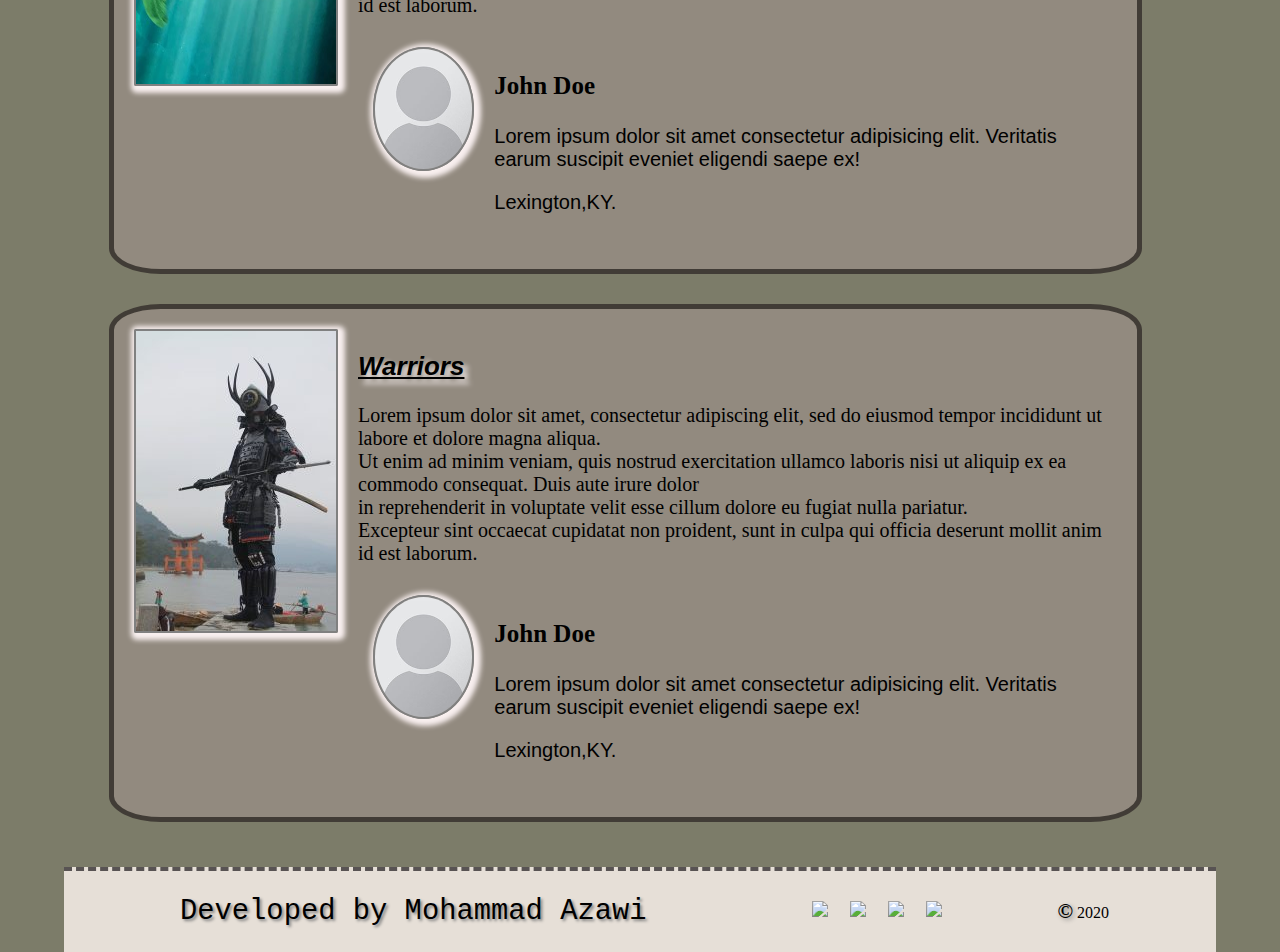
==== commit 82a5afce: "add grid figcaption to img" ====
--- a/blogs.html
+++ b/blogs.html
@@ -23,9 +23,12 @@
         </header>
         <main id="b-main">
                 <div id="one" class="box">
-                    <div>
-                        <img src="img/Bees.jpg" alt="bees">
-                    </div>
+                  <figure>
+                    <img src="img/Bees.jpg"
+                         alt="bees"
+                    />
+                   <figcaption>a bee and flowers.</figcaption>
+                 </figure>
                     <div>
                         <h2>Bees</h2>
                         <p>
